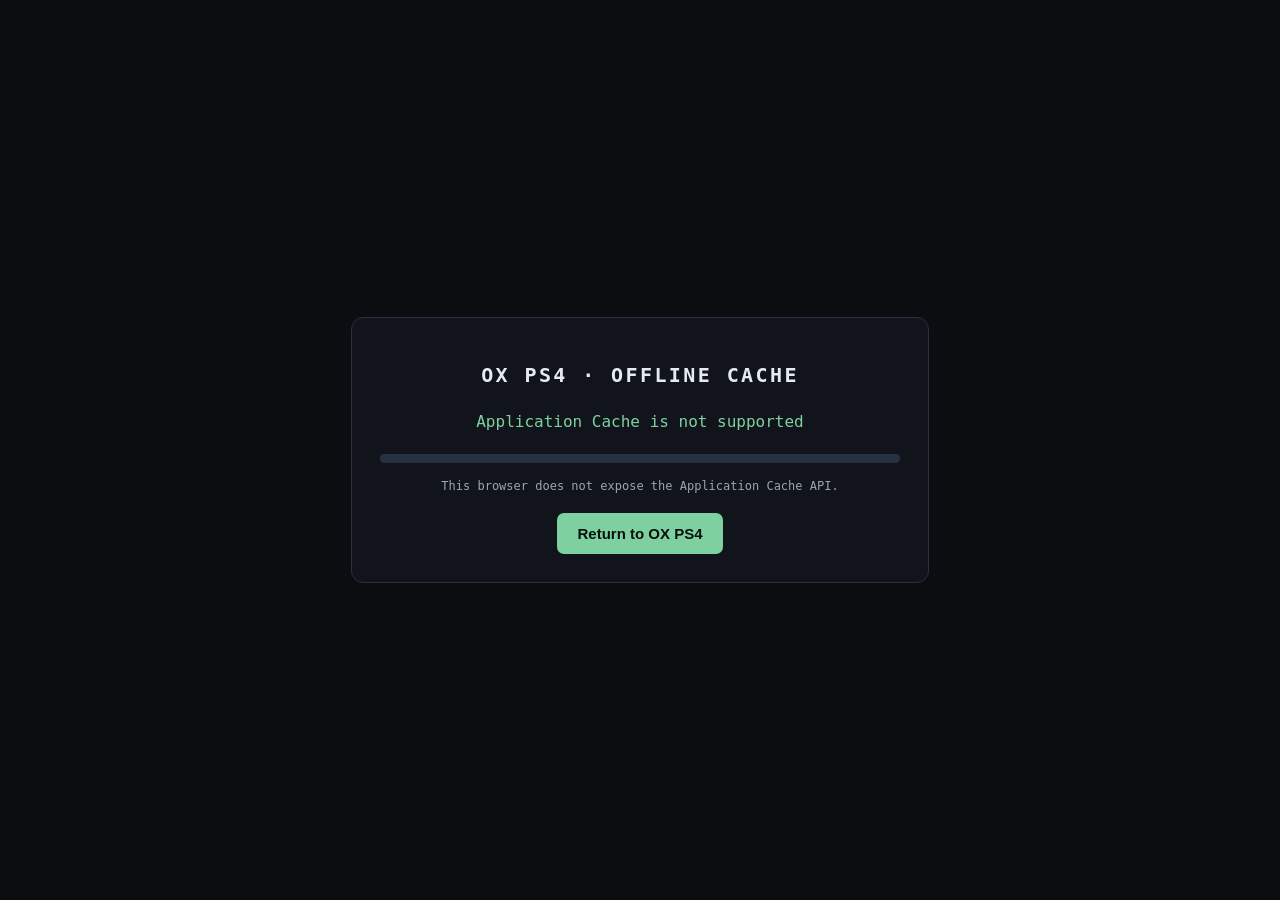
==== cache.html @ 539a89a2 "Last Sync: 2026-11-03 03:41 (Mobile)" ====
<!doctype html>
<html lang="en" manifest="cache.appcache">
<head>
  <meta charset="utf-8">
  <meta name="viewport" content="width=device-width,initial-scale=1">
  <title>OX PS4 · Offline Cache</title>
  <style>
    body{margin:0;min-height:100vh;display:flex;align-items:center;justify-content:center;
      background:#0b0d10;color:#e6ebf2;font:16px/1.5 monospace;text-align:center}
    main{width:min(88vw,520px);padding:28px;border:1px solid #263241;border-radius:12px;background:#11151b}
    h1{font-size:20px;letter-spacing:.12em}
    #status{margin:20px 0;color:#7fd0a0}
    #bar{height:9px;background:#263241;border-radius:10px;overflow:hidden}
    #fill{height:100%;width:0;background:#7fd0a0;transition:width .15s}
    #detail{font-size:12px;color:#9aa6b7;white-space:pre-wrap;margin-top:14px}
  </style>
</head>
<body>
<main>
  <h1>OX PS4 · OFFLINE CACHE</h1>
  <div id="status">Preparing offline files…</div>
  <div id="bar"><div id="fill"></div></div>
  <div id="detail">Keep this page open until caching finishes.</div>
  <button id="return" type="button" style="display:inline-block;margin-top:18px;padding:12px 20px;border:0;border-radius:7px;background:#7fd0a0;color:#07110b;font-weight:bold;font-size:15px">Return to OX PS4</button>
</main>
<script>
(function(){
  var ac=window.applicationCache;
  var status=document.getElementById("status");
  var detail=document.getElementById("detail");
  var fill=document.getElementById("fill");
  var returnButton=document.getElementById("return");
  var completed=false, idleSince=0, redirectTimer=null;

  function goHome(){ window.location.replace("./index.html"); }
  if(returnButton) returnButton.onclick=goHome;

  function done(message){
    if(completed) return;
    completed=true;
    status.textContent=message;
    fill.style.width="100%";
    detail.textContent="Offline cache is ready. Returning to OX PS4…";
    if(returnButton) returnButton.style.display="inline-block";
    if(redirectTimer) clearTimeout(redirectTimer);
    redirectTimer=setTimeout(goHome,2200);
  }

  if(!ac){
    status.textContent="Application Cache is not supported";
    detail.textContent="This browser does not expose the Application Cache API.";
    if(returnButton) returnButton.style.display="inline-block";
    return;
  }

  ac.addEventListener("checking",function(){ idleSince=0; status.textContent="Checking cache…"; });
  ac.addEventListener("downloading",function(){ idleSince=0; status.textContent="Downloading offline files…"; });
  ac.addEventListener("progress",function(e){
    if(e.total){
      var percent=Math.round(e.loaded/e.total*100);
      fill.style.width=percent+"%";
      detail.textContent="Installing "+percent+"% ("+e.loaded+"/"+e.total+")";
    }
  });
  ac.addEventListener("cached",function(){ done("Offline cache installed ✓"); });
  ac.addEventListener("noupdate",function(){ done("Offline cache already current ✓"); });
  ac.addEventListener("updateready",function(){
    try{ ac.swapCache(); }catch(e){}
    done("Offline cache updated ✓");
  });
  ac.addEventListener("error",function(){
    status.textContent="Cache event finished with an error";
    detail.textContent="Cache reported an error. If files are already cached, use the return button.";
    if(returnButton) returnButton.style.display="inline-block";
  });
  ac.addEventListener("obsolete",function(){
    status.textContent="Cache manifest is obsolete";
    detail.textContent="The offline manifest is no longer valid.";
    if(returnButton) returnButton.style.display="inline-block";
  });

  // Fallback for PS4 WebKit versions that omit cached/noupdate events.
  var startedAt=Date.now();
  var poll=setInterval(function(){
    if(completed){ clearInterval(poll); return; }
    var state=ac.status;
    if(state===ac.IDLE || state===ac.UPDATEREADY){
      if(!idleSince) idleSince=Date.now();
      if(Date.now()-idleSince>=2500 && Date.now()-startedAt>=3000){
        if(state===ac.UPDATEREADY){ try{ ac.swapCache(); }catch(e){} }
        done("Offline cache ready ✓");
      }
    }else{
      idleSince=0;
      if(state===ac.CHECKING) status.textContent="Checking cache…";
      if(state===ac.DOWNLOADING) status.textContent="Downloading offline files…";
    }
  },500);

  // Manual escape hatch if automatic navigation is blocked by the browser.
  setTimeout(function(){ if(returnButton) returnButton.style.display="inline-block"; },1500);
})();
</script>
</body>
</html>
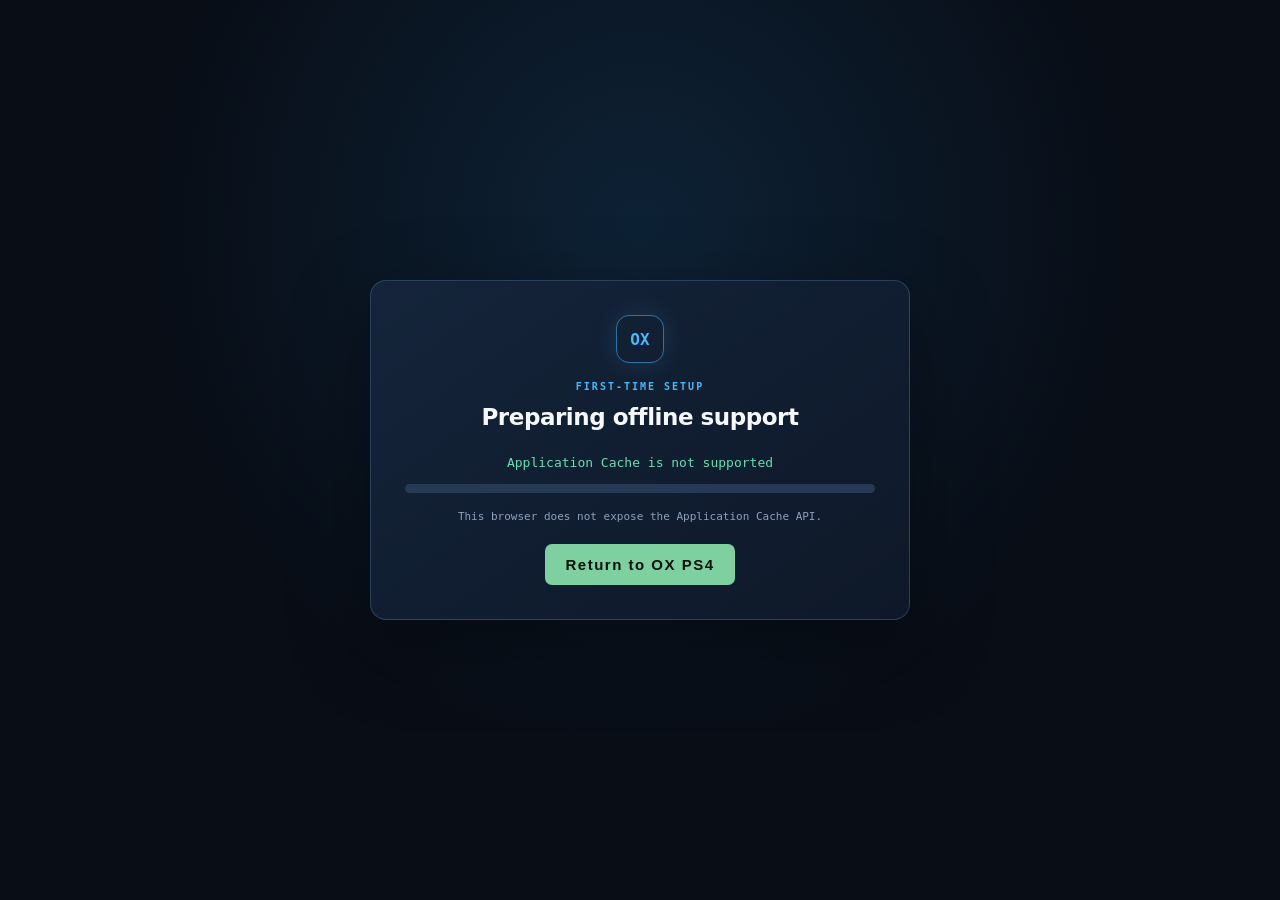
==== commit c54a6621: "Last Sync: 2026-11-03 03:53 (Mobile)" ====
--- a/cache.html
+++ b/cache.html
@@ -5,19 +5,22 @@
   <meta name="viewport" content="width=device-width,initial-scale=1">
   <title>OX PS4 · Offline Cache</title>
   <style>
-    body{margin:0;min-height:100vh;display:flex;align-items:center;justify-content:center;
-      background:#0b0d10;color:#e6ebf2;font:16px/1.5 monospace;text-align:center}
-    main{width:min(88vw,520px);padding:28px;border:1px solid #263241;border-radius:12px;background:#11151b}
-    h1{font-size:20px;letter-spacing:.12em}
-    #status{margin:20px 0;color:#7fd0a0}
-    #bar{height:9px;background:#263241;border-radius:10px;overflow:hidden}
-    #fill{height:100%;width:0;background:#7fd0a0;transition:width .15s}
-    #detail{font-size:12px;color:#9aa6b7;white-space:pre-wrap;margin-top:14px}
+    :root{color-scheme:dark;--bg:#080d16;--panel:#111d2d;--line:#2a405d;--fg:#e7f0fb;--dim:#8ea2bd;--accent:#48b8ff;--ok:#66e0b1}
+    *{box-sizing:border-box}body{margin:0;min-height:100vh;display:grid;place-items:center;padding:24px;background:radial-gradient(ellipse at 50% 25%,rgba(35,116,178,.2),transparent 55%),var(--bg);color:var(--fg);font:15px/1.5 "Segoe UI",system-ui,sans-serif;text-align:center}
+    main{width:92%;max-width:540px;padding:34px;border:1px solid rgba(113,157,207,.28);border-radius:16px;background:linear-gradient(145deg,#14243a,#0e1828);box-shadow:0 25px 80px rgba(0,0,0,.38)}
+    .mark{width:48px;height:48px;margin:0 auto 18px;display:grid;place-items:center;border:1px solid rgba(72,184,255,.55);border-radius:13px;color:var(--accent);font:800 16px Consolas,monospace;box-shadow:0 0 24px rgba(72,184,255,.14)}
+    .eyebrow{margin:0 0 8px;color:var(--accent);font:700 10px Consolas,monospace;letter-spacing:.2em}h1{margin:0;color:#f5f8fc;font-size:23px;letter-spacing:-.02em}#status{margin:20px 0 14px;color:var(--ok);font:13px Consolas,monospace}
+    #bar{height:9px;background:#263a55;border-radius:12px;overflow:hidden}#fill{height:100%;width:0;background:linear-gradient(90deg,#268fca,#66e0b1);transition:width .15s}
+    #detail{font:11px/1.6 Consolas,monospace;color:var(--dim);white-space:pre-wrap;margin-top:15px}
+    #return{display:inline-block;margin-top:22px;padding:12px 20px;border:1px solid #2999d3;border-radius:8px;background:linear-gradient(105deg,#167bb2,#3154a9);color:#fff;font-weight:700;font-size:12px;letter-spacing:.1em;cursor:pointer}
+    @media(max-width:520px){main{padding:26px 20px}h1{font-size:20px}}
   </style>
 </head>
 <body>
 <main>
-  <h1>OX PS4 · OFFLINE CACHE</h1>
+  <div class="mark">OX</div>
+  <p class="eyebrow">FIRST-TIME SETUP</p>
+  <h1>Preparing offline support</h1>
   <div id="status">Preparing offline files…</div>
   <div id="bar"><div id="fill"></div></div>
   <div id="detail">Keep this page open until caching finishes.</div>
